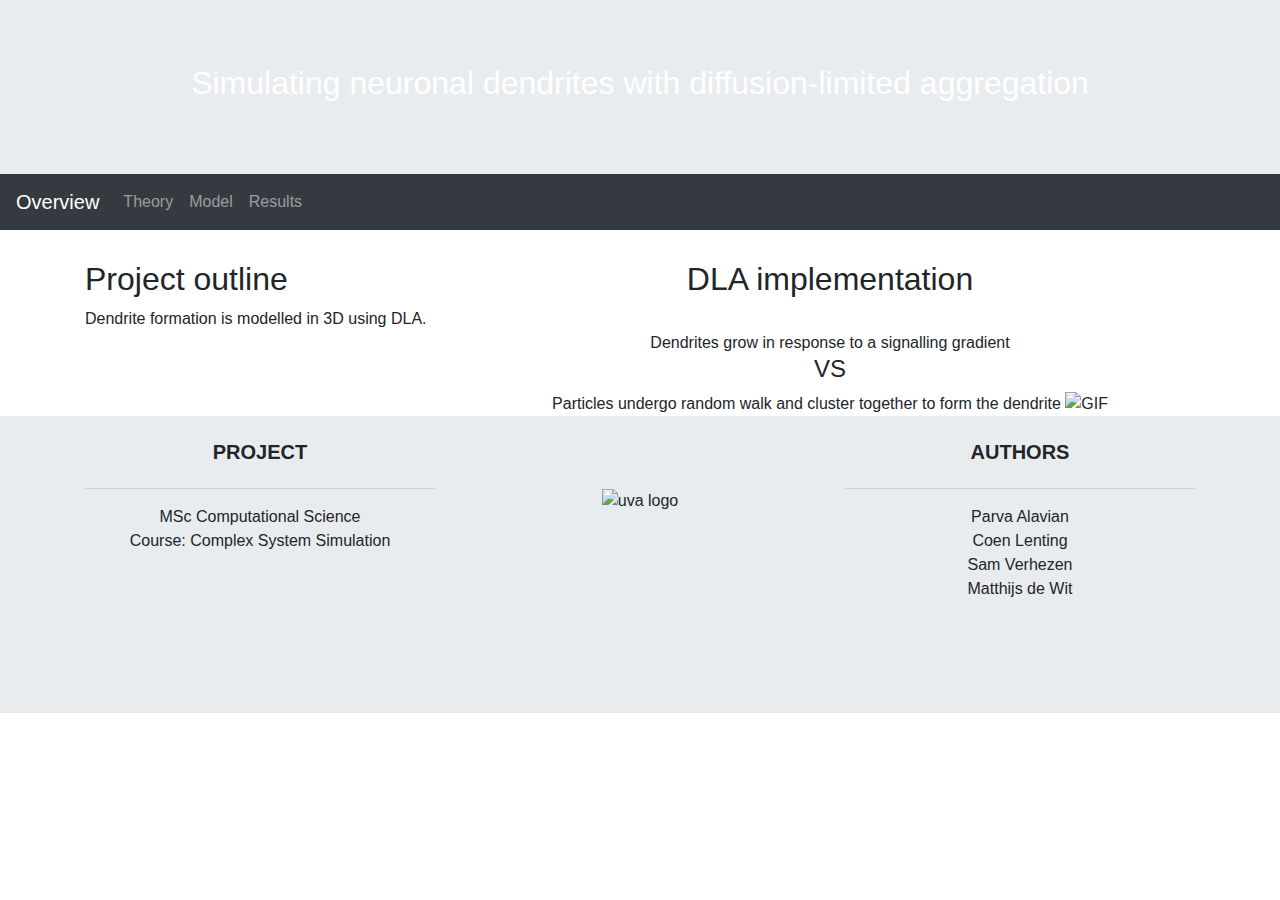
==== index.html @ 6f3ff11f "gh pages update" ====
<!DOCTYPE html>
<html lang="en">
<head>
  <title>Simulating neuronal dendrites with diffusion-limited aggregation</title>
  <meta charset="utf-8">
  <meta name="viewport" content="width=device-width, initial-scale=1">
  <link rel="stylesheet" href="https://maxcdn.bootstrapcdn.com/bootstrap/4.5.0/css/bootstrap.min.css">
  <script src="https://ajax.googleapis.com/ajax/libs/jquery/3.5.1/jquery.min.js"></script>
  <script src="https://cdnjs.cloudflare.com/ajax/libs/popper.js/1.16.0/umd/popper.min.js"></script>
  <script src="https://maxcdn.bootstrapcdn.com/bootstrap/4.5.0/js/bootstrap.min.js"></script>
  <link rel="stylesheet" type="text/css" href="static/css/style.css">
  <style>
  .fakeimg {
    height: 200px;
    background: #aaa;
  }
  </style>
</head>
<body>

<div class="jumbotron title text-center" style="margin-bottom:0">
  <h2 id="title">Simulating neuronal dendrites with diffusion-limited aggregation</h2>
</div>

<nav class="navbar navbar-expand-sm bg-dark navbar-dark">
  <a class="navbar-brand" href="index.html">Overview</a>
  <button class="navbar-toggler" type="button" data-toggle="collapse" data-target="#collapsibleNavbar">
    <span class="navbar-toggler-icon"></span>
  </button>
  <div class="collapse navbar-collapse" id="collapsibleNavbar">
    <ul class="navbar-nav">
      <li class="nav-item">
        <a class="nav-link" href="templates/theory.html">Theory</a>
      </li>
      <li class="nav-item">
        <a class="nav-link" href="#">Model</a>
      </li>
      <li class="nav-item">
        <a class="nav-link" href="#">Results</a>
      </li>
    </ul>
  </div>
</nav>

<div class="container" style="margin-top:30px">
  <div class="row">
    <div class="col-sm-4">
      <h2>Project outline</h2>

      <p>Dendrite formation is modelled in 3D using DLA.</p>

    </div>
    <div class="col-sm-8">

      <div class="text-center">
      <h2>DLA implementation</h2><br>
      <text>Dendrites grow in response to a signalling gradient</text>
      <br>
      <h4>VS</h4>
      <text>Particles undergo random walk and cluster together to form the dendrite</text>
      <img src="https://github.com/matthijsdewit111/CSS/blob/master/static/img/movie.gif?raw=true" alt="GIF">
      </div>

    </div>
  </div>
</div>


<!-- Footer -->
<footer class="center jumbotron page-footer font-small mdb-color lighten-3 pt-4">

  <!-- Footer Links -->
  <div class="container text-center">

    <!-- Grid row -->
    <div class="row">

      <!-- Grid column -->
      <div class="col-md-4 ">

        <!-- Content -->
        <h5 class="font-weight-bold text-uppercase mb-4">Project</h5><hr>
        <text>MSc Computational Science</text>
        <br>
        <text>Course:</text>
        <text>Complex System Simulation</text>

      </div>
      <!-- Grid column -->

      <!-- <hr class="clearfix w-100 d-md-none"> -->

      <!-- Grid column -->
      <div class="col-md-4 ">
        <br><br>
        <img src="https://bynder-public-eu-central-1.s3.amazonaws.com/media/9E3E0032-62BD-4694-A3CCB1BC17CA3CAF/BBDB7DB9-5187-46C5-908AB229C90C45A0/webimage-E84EDC72-C434-4FB1-9538BDB3C3B8188F.png" alt="uva logo" width="150px" height="33px">
      </div>
      <!-- Grid column -->

      <hr class="clearfix w-100 d-md-none">

      <!-- Grid column -->
      <div class="col-md-4 ">

          <h5 class="font-weight-bold text-uppercase mb-4">Authors</h5><hr>

          <text>Parva Alavian</text><br>
          <text>Coen Lenting</text><br>
          <text>Sam Verhezen</text><br>
          <text>Matthijs de Wit</text>
      </div>
      <!-- Grid column -->

      <hr class="clearfix w-100 d-md-none">

    </div>
    <!-- Grid row -->

  </div>
  <br><br>
  <!-- Footer Links -->

</body>
</html>
---- static/css/style.css ----
.title {
  /* background-size: cover; */
  background-image: url("https://github.com/matthijsdewit111/CSS/blob/master/static/img/background2.png?raw=true");
}

#title {
  color: white;
}

.white {
  color: white !important;
  font-weight: bold;
}

.grey {
  color: grey !important;
}

.jumbotron {
    border-radius: 0 !important;
}
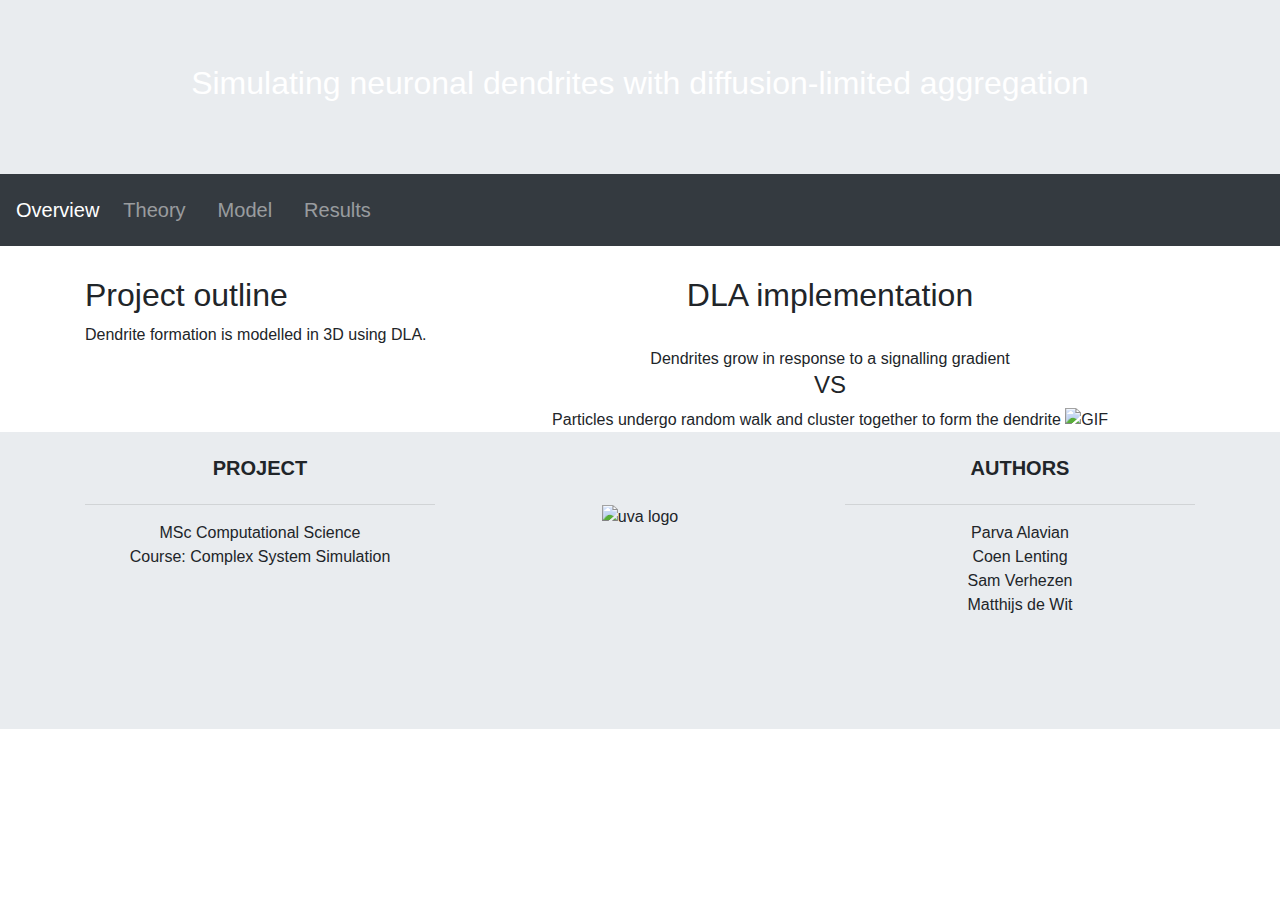
==== commit 0b551e2f: "gh pages update" ====
--- a/index.html
+++ b/index.html
@@ -1,7 +1,7 @@
 <!DOCTYPE html>
 <html lang="en">
 <head>
-  <title>Simulating neuronal dendrites with diffusion-limited aggregation</title>
+  <title>Simulating neuronal dendrite formation with diffusion-limited aggregation</title>
   <meta charset="utf-8">
   <meta name="viewport" content="width=device-width, initial-scale=1">
   <link rel="stylesheet" href="https://maxcdn.bootstrapcdn.com/bootstrap/4.5.0/css/bootstrap.min.css">
@@ -29,13 +29,13 @@
   </button>
   <div class="collapse navbar-collapse" id="collapsibleNavbar">
     <ul class="navbar-nav">
-      <li class="nav-item">
+      <li class="navbar-brand">
         <a class="nav-link" href="templates/theory.html">Theory</a>
       </li>
-      <li class="nav-item">
+      <li class="navbar-brand">
         <a class="nav-link" href="#">Model</a>
       </li>
-      <li class="nav-item">
+      <li class="navbar-brand">
         <a class="nav-link" href="#">Results</a>
       </li>
     </ul>
--- a/static/css/style.css
+++ b/static/css/style.css
@@ -1,5 +1,5 @@
 .title {
-  /* background-size: cover; */
+  background-size: cover;
   background-image: url("https://github.com/matthijsdewit111/CSS/blob/master/static/img/background2.png?raw=true");
 }
 
@@ -7,9 +7,14 @@
   color: white;
 }
 
+.serif {
+  font-family: "Georgia", Georgia, serif;
+  /* font-weight: bold; */
+}
+
 .white {
   color: white !important;
-  font-weight: bold;
+  /* font-weight: bold; */
 }
 
 .grey {
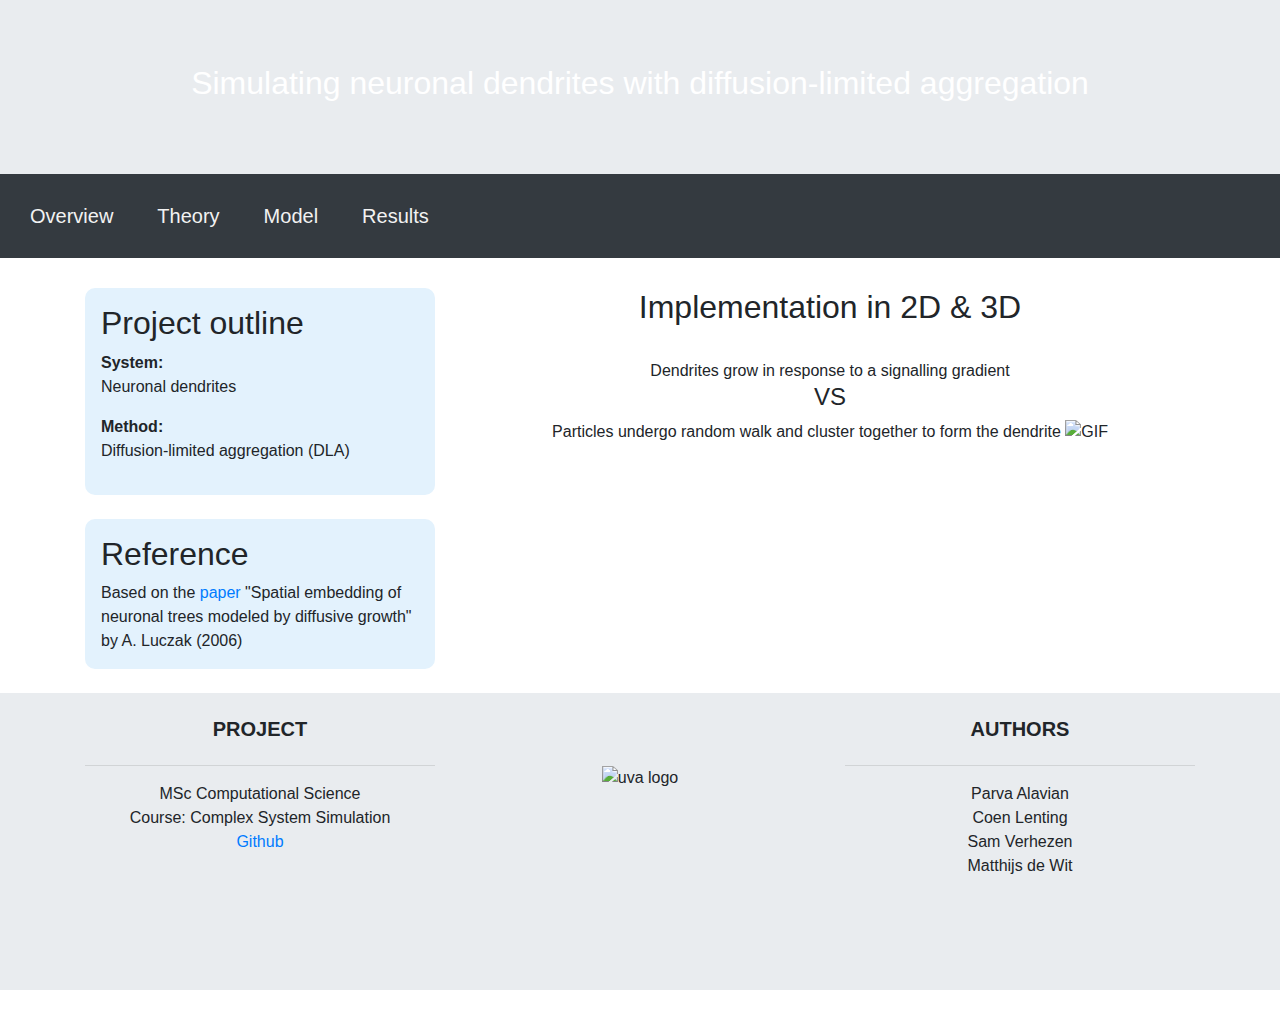
==== commit 79c06ee6: "update webpage" ====
--- a/index.html
+++ b/index.html
@@ -16,13 +16,14 @@
   }
   </style>
 </head>
+
 <body>
 
 <div class="jumbotron title text-center" style="margin-bottom:0">
   <h2 id="title">Simulating neuronal dendrites with diffusion-limited aggregation</h2>
 </div>
 
-<nav class="navbar navbar-expand-sm bg-dark navbar-dark">
+<nav class="navbar navbar-expand-sm bg-dark navbar-dark sticky-top" id="navbar">
   <a class="navbar-brand" href="index.html">Overview</a>
   <button class="navbar-toggler" type="button" data-toggle="collapse" data-target="#collapsibleNavbar">
     <span class="navbar-toggler-icon"></span>
@@ -33,10 +34,10 @@
         <a class="nav-link" href="templates/theory.html">Theory</a>
       </li>
       <li class="navbar-brand">
-        <a class="nav-link" href="#">Model</a>
+        <a class="nav-link" href="templates/model.html">Model</a>
       </li>
       <li class="navbar-brand">
-        <a class="nav-link" href="#">Results</a>
+        <a class="nav-link" href="templates/results.html">Results</a>
       </li>
     </ul>
   </div>
@@ -45,22 +46,30 @@
 <div class="container" style="margin-top:30px">
   <div class="row">
     <div class="col-sm-4">
-      <h2>Project outline</h2>
+      <div class="grey-box">
+        <h2>Project outline</h2>
+        <!-- <br> -->
+        <text style="font-weight:bold;">System:</text><p>Neuronal dendrites</p>
+        <text style="font-weight:bold;">Method:</text><p>Diffusion-limited aggregation (DLA)</p>
+      </div>
+      <br>
+      <div class="grey-box">
+        <h2>Reference</h2>
+        <!-- <br> -->
+        <a>Based on the </a><a href="https://arxiv.org/ftp/q-bio/papers/0605/0605021.pdf" target="_blank">paper</a><a> "Spatial embedding of neuronal trees modeled by diffusive growth" by A. Luczak (2006)</a>
+      </div>
+      <br>
+    </div>
 
-      <p>Dendrite formation is modelled in 3D using DLA.</p>
-
-    </div>
     <div class="col-sm-8">
-
       <div class="text-center">
-      <h2>DLA implementation</h2><br>
+      <h2>Implementation in 2D & 3D</h2><br>
       <text>Dendrites grow in response to a signalling gradient</text>
       <br>
       <h4>VS</h4>
       <text>Particles undergo random walk and cluster together to form the dendrite</text>
-      <img src="https://github.com/matthijsdewit111/CSS/blob/master/static/img/movie.gif?raw=true" alt="GIF">
+      <img src="https://github.com/matthijsdewit111/CSS/blob/master/static/img/movie_smooth.gif?raw=true" alt="GIF">
       </div>
-
     </div>
   </div>
 </div>
@@ -77,14 +86,13 @@
 
       <!-- Grid column -->
       <div class="col-md-4 ">
-
-        <!-- Content -->
         <h5 class="font-weight-bold text-uppercase mb-4">Project</h5><hr>
         <text>MSc Computational Science</text>
         <br>
         <text>Course:</text>
         <text>Complex System Simulation</text>
-
+        <br>
+        <a href="https://github.com/matthijsdewit111/CSS">Github</a>
       </div>
       <!-- Grid column -->
 
--- a/static/css/style.css
+++ b/static/css/style.css
@@ -22,5 +22,48 @@
 }
 
 .jumbotron {
-    border-radius: 0 !important;
+  border-radius: 0 !important;
 }
+
+/* Style the navbar */
+#navbar {
+  overflow: hidden;
+  background-color: #333;
+}
+
+/* Navbar links */
+#navbar a {
+  float: left;
+  display: block;
+  color: #f2f2f2;
+  text-align: center;
+  padding: 14px;
+  text-decoration: none;
+}
+
+/* Page content */
+.content {
+  padding: 16px;
+}
+
+/* The sticky class is added to the navbar with JS when it reaches its scroll position */
+.sticky {
+  position: relative;
+  top: 0;
+  width: 100%;
+}
+
+/* Add some top padding to the page content to prevent sudden quick movement (as the navigation bar gets a new position at the top of the page (position:fixed and top:0) */
+.sticky + .content {
+  padding-top: 60px;
+}
+
+body {
+    overflow-x: hidden !important;
+}
+
+.grey-box {
+  background-color: #e3f2fd;
+  padding: 16px;
+  border-radius: 10px;
+}
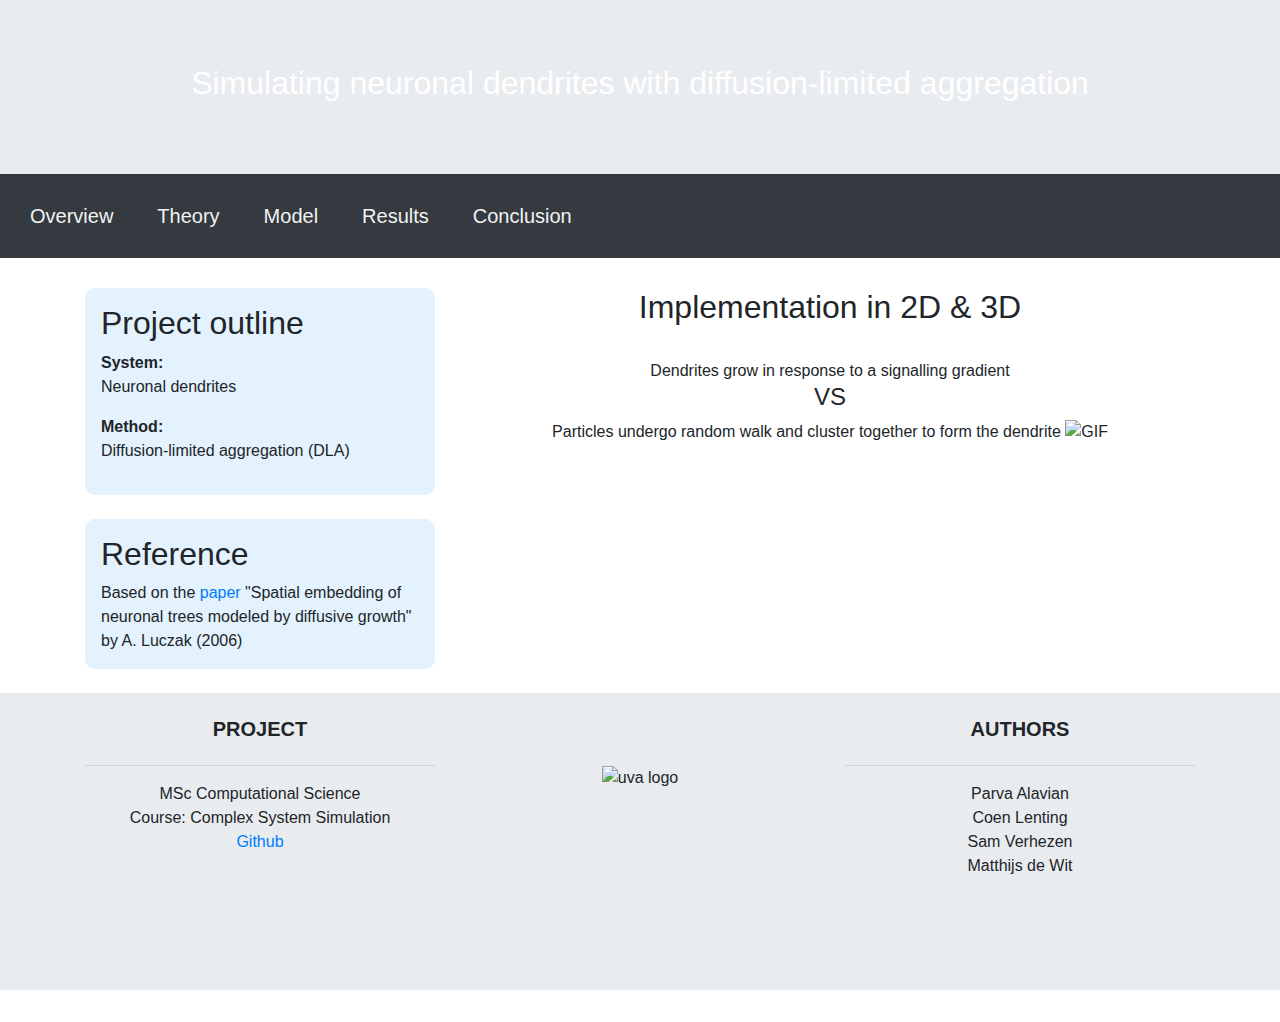
==== commit 2730f5e5: "presentation" ====
--- a/index.html
+++ b/index.html
@@ -38,6 +38,9 @@
       </li>
       <li class="navbar-brand">
         <a class="nav-link" href="templates/results.html">Results</a>
+      </li>
+      <li class="navbar-brand">
+        <a class="nav-link" href="templates/conclusion.html">Conclusion</a>
       </li>
     </ul>
   </div>
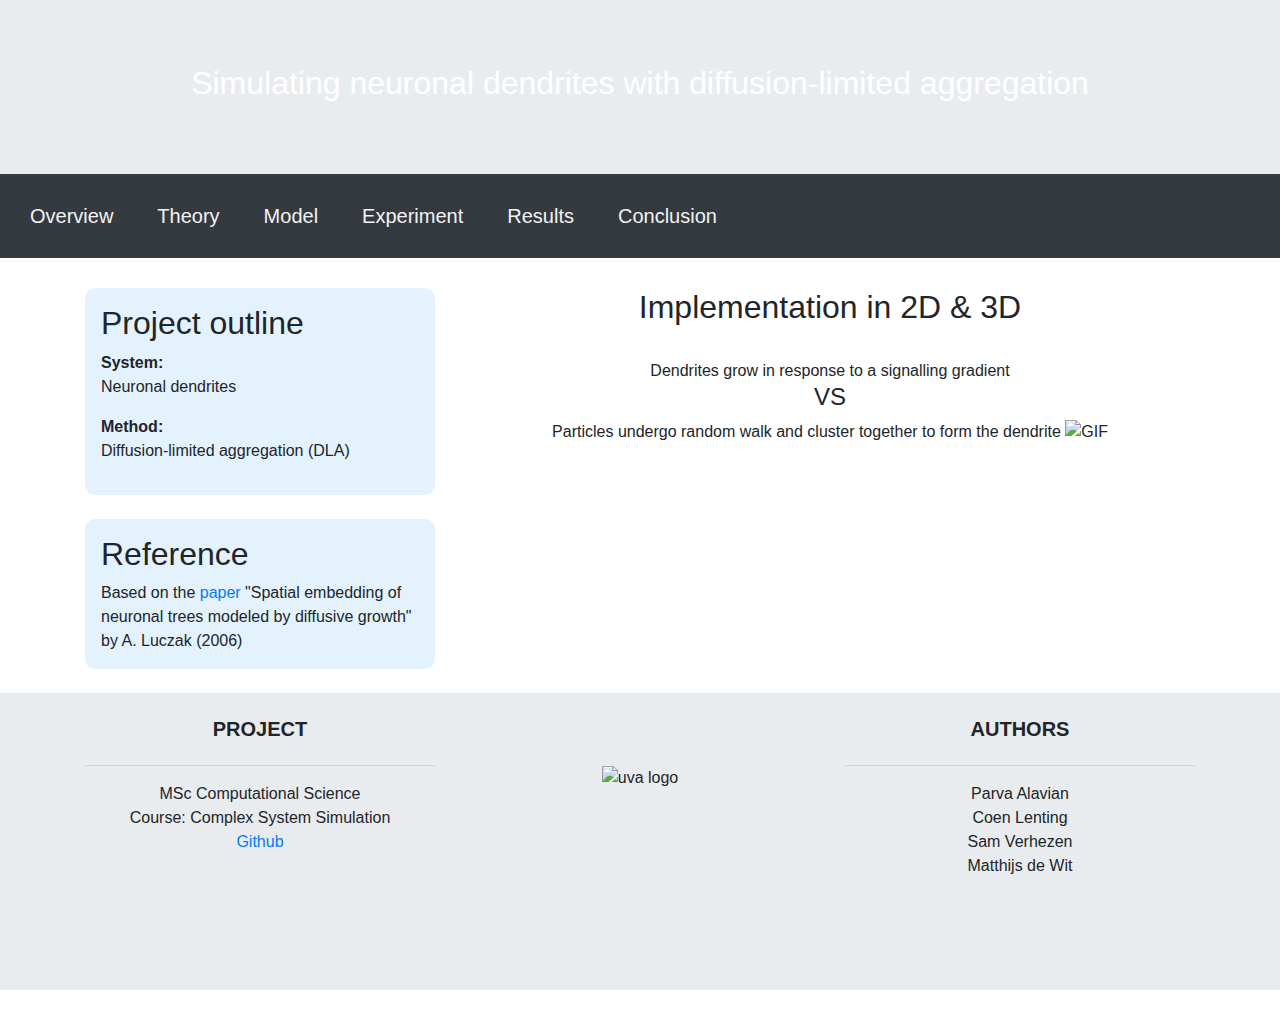
==== commit 083bf1ef: "results" ====
--- a/index.html
+++ b/index.html
@@ -35,6 +35,9 @@
       </li>
       <li class="navbar-brand">
         <a class="nav-link" href="templates/model.html">Model</a>
+      </li>
+      <li class="navbar-brand">
+        <a class="nav-link" href="templates/experiment.html">Experiment</a>
       </li>
       <li class="navbar-brand">
         <a class="nav-link" href="templates/results.html">Results</a>
--- a/static/css/style.css
+++ b/static/css/style.css
@@ -67,3 +67,8 @@
   padding: 16px;
   border-radius: 10px;
 }
+
+.sticky-offset {
+    top: 70px;
+    background-color: white;
+}
